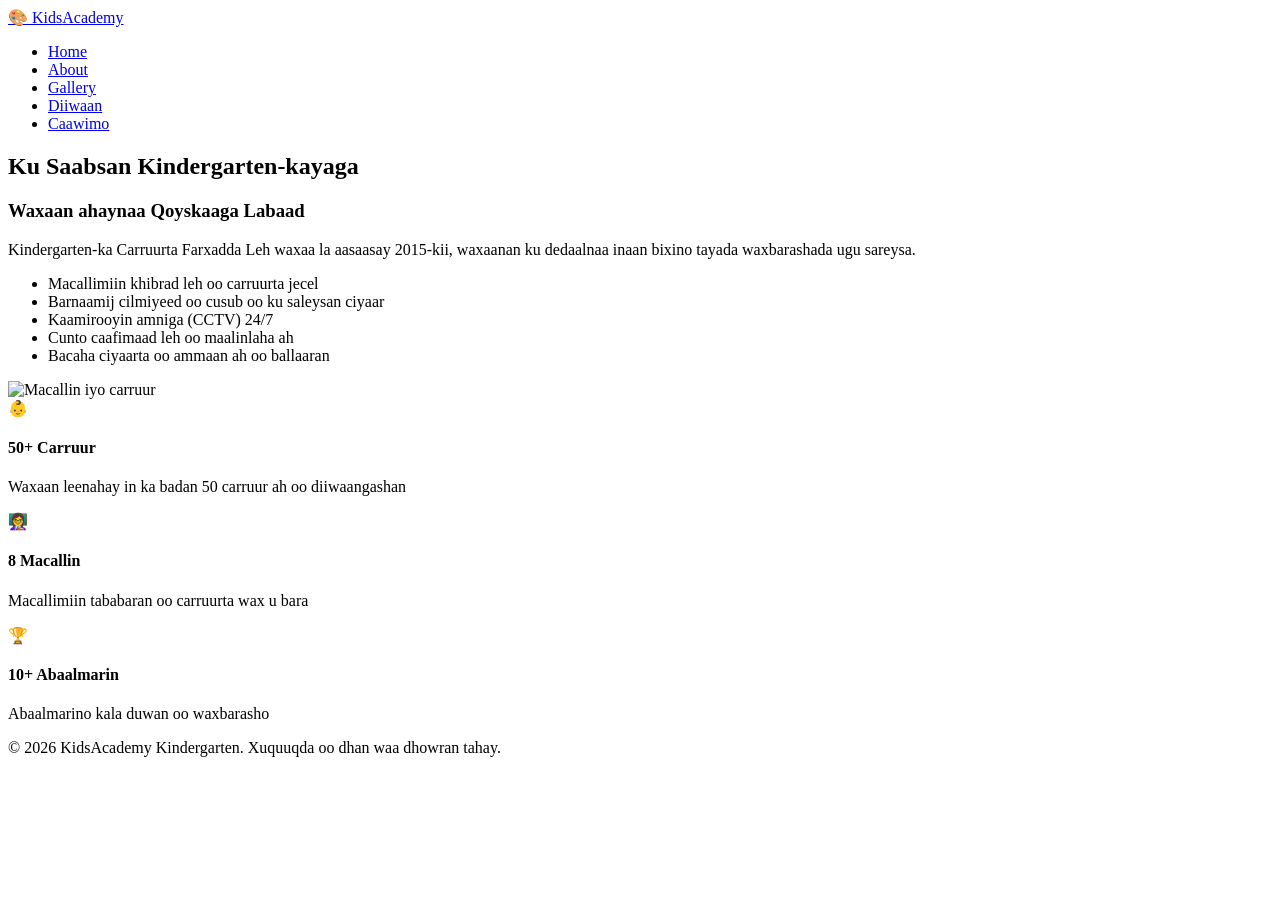
==== about.html @ 6f8584d0 "Add files via upload" ====
<!DOCTYPE html>
<html lang="so">
<head>
    <meta charset="UTF-8" />
    <meta name="viewport" content="width=device-width, initial-scale=1.0" />
    <title>About - Kindergarten-ka Carruurta</title>
    <link href="https://fonts.googleapis.com/css2?family=Nunito:wght@400;600;800;900&display=swap" rel="stylesheet" />
    <link rel="stylesheet" href="css/style.css" />
</head>
<body>

    <!-- ===== HEADER ===== -->
    <header>
        <div class="nav-container">
            <a href="index.html" class="logo">🎨 Kids<span>Academy</span></a>
            <ul class="nav-links">
                <li><a href="index.html">Home</a></li>
                <li><a href="about.html" class="active">About</a></li>
                <li><a href="gallery.html">Gallery</a></li>
                <li><a href="booking.html">Diiwaan</a></li>
                <li><a href="help.html" class="btn-register-nav">Caawimo</a></li>
            </ul>
        </div>
    </header>

    <!-- ===== ABOUT ===== -->
    <section>
        <h2 class="section-title">Ku Saabsan Kindergarten-kayaga</h2>
        <div class="about-grid">
            <div class="about-text">
                <h3>Waxaan ahaynaa Qoyskaaga Labaad</h3>
                <p>Kindergarten-ka Carruurta Farxadda Leh waxaa la aasaasay 2015-kii, waxaanan ku dedaalnaa inaan bixino tayada waxbarashada ugu sareysa.</p>
                <ul>
                    <li>Macallimiin khibrad leh oo carruurta jecel</li>
                    <li>Barnaamij cilmiyeed oo cusub oo ku saleysan ciyaar</li>
                    <li>Kaamirooyin amniga (CCTV) 24/7</li>
                    <li>Cunto caafimaad leh oo maalinlaha ah</li>
                    <li>Bacaha ciyaarta oo ammaan ah oo ballaaran</li>
                </ul>
            </div>
            <div class="about-image">
                <img src="https://images.unsplash.com/photo-1516627145497-ae6968895b74?auto=format&fit=crop&w=600&q=80" alt="Macallin iyo carruur" />
            </div>
        </div>
    </section>

    <!-- ===== STATS ===== -->
    <section>
        <div class="about-stats">
            <div class="stat-card">
                <span class="stat-icon">👶</span>
                <h4>50+ Carruur</h4>
                <p>Waxaan leenahay in ka badan 50 carruur ah oo diiwaangashan</p>
            </div>
            <div class="stat-card">
                <span class="stat-icon">👩‍🏫</span>
                <h4>8 Macallin</h4>
                <p>Macallimiin tababaran oo carruurta wax u bara</p>
            </div>
            <div class="stat-card">
                <span class="stat-icon">🏆</span>
                <h4>10+ Abaalmarin</h4>
                <p>Abaalmarino kala duwan oo waxbarasho</p>
            </div>
        </div>
    </section>

    <!-- ===== FOOTER ===== -->
    <footer>
        <p>© 2026 KidsAcademy Kindergarten. Xuquuqda oo dhan waa dhowran tahay.</p>
    </footer>

</body>
</html>
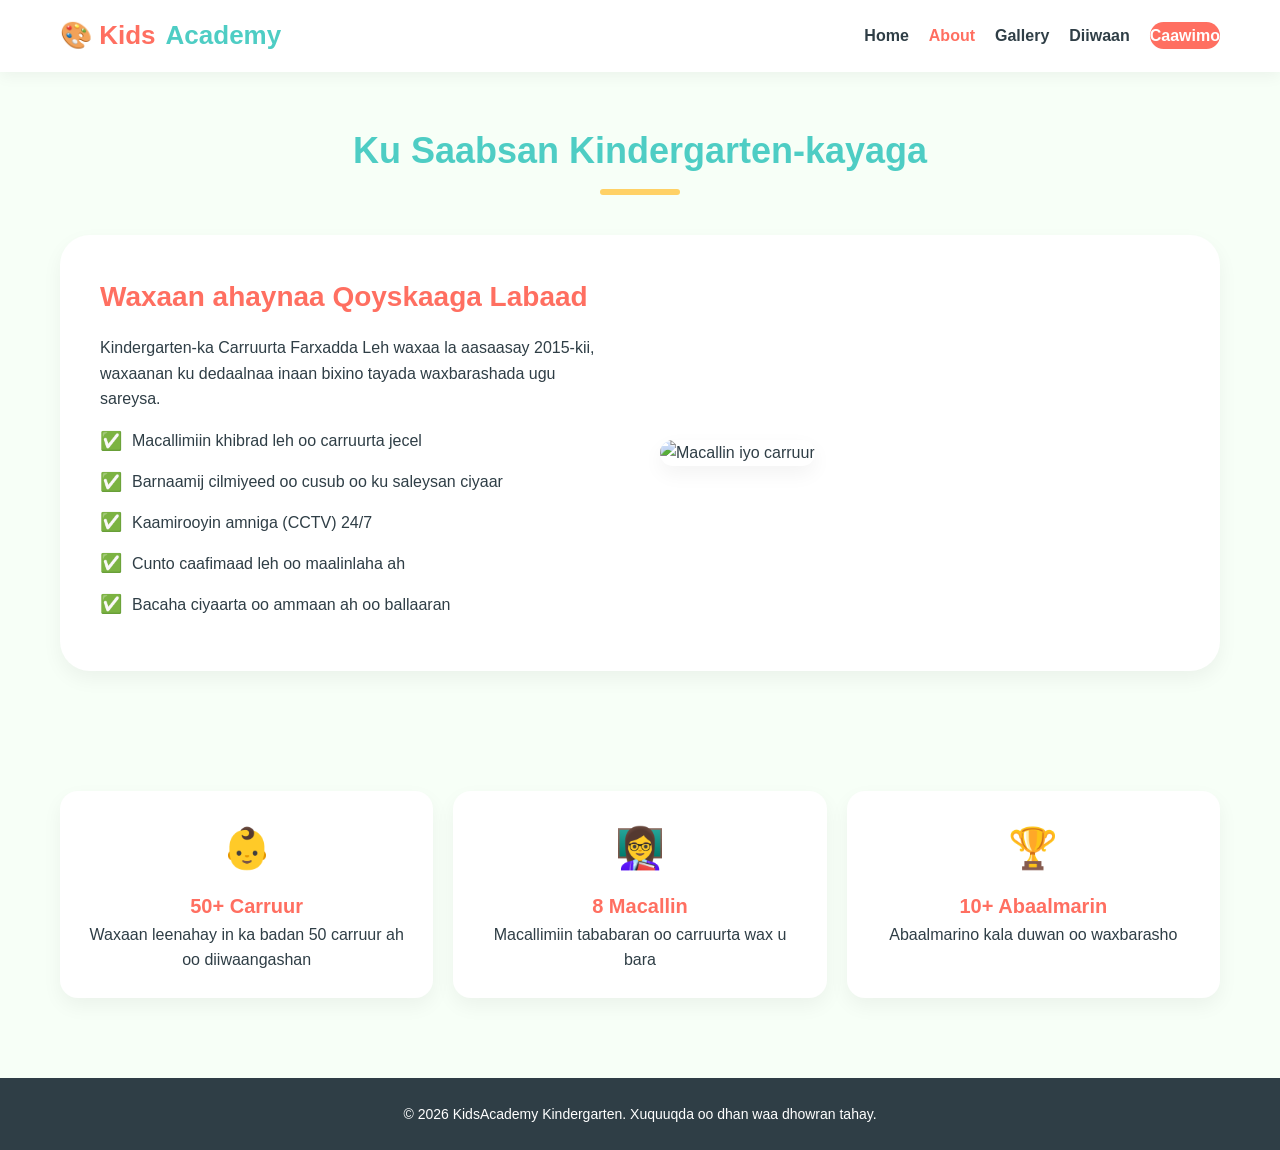
==== commit c311a754: "Update about.html" ====
--- a/about.html
+++ b/about.html
@@ -5,7 +5,7 @@
     <meta name="viewport" content="width=device-width, initial-scale=1.0" />
     <title>About - Kindergarten-ka Carruurta</title>
     <link href="https://fonts.googleapis.com/css2?family=Nunito:wght@400;600;800;900&display=swap" rel="stylesheet" />
-    <link rel="stylesheet" href="css/style.css" />
+    <link rel="stylesheet" href="style.css" />
 </head>
 <body>
 
@@ -71,4 +71,4 @@
     </footer>
 
 </body>
-</html>+</html>
--- a/style.css
+++ b/style.css
@@ -0,0 +1,611 @@
+/* ============================================================
+   CSS-KA GUUD - DHAMAAN PAGES-KA ISKU MID AH
+   ============================================================ */
+
+/* --- VARIABLES --- */
+:root {
+    --primary: #FF6F61;
+    --secondary: #4ECDC4;
+    --accent: #FFD166;
+    --dark: #2F3E46;
+    --light: #F7FFF7;
+    --white: #FFFFFF;
+    --shadow: 0 8px 20px rgba(0, 0, 0, 0.05);
+    --shadow-hover: 0 10px 30px rgba(0, 0, 0, 0.12);
+    --radius: 30px;
+    --radius-sm: 18px;
+}
+
+/* --- RESET & BASE --- */
+* {
+    margin: 0;
+    padding: 0;
+    box-sizing: border-box;
+    font-family: 'Nunito', sans-serif;
+}
+
+body {
+    background-color: var(--light);
+    color: var(--dark);
+    line-height: 1.6;
+}
+
+/* --- HEADER / NAV --- */
+header {
+    background-color: var(--white);
+    box-shadow: 0 4px 15px rgba(0, 0, 0, 0.05);
+    position: sticky;
+    top: 0;
+    z-index: 1000;
+}
+
+.nav-container {
+    max-width: 1200px;
+    margin: 0 auto;
+    display: flex;
+    justify-content: space-between;
+    align-items: center;
+    padding: 15px 20px;
+    flex-wrap: wrap;
+}
+
+.logo {
+    font-size: 26px;
+    font-weight: 900;
+    color: var(--primary);
+    text-decoration: none;
+    display: flex;
+    align-items: center;
+    gap: 10px;
+    cursor: pointer;
+}
+
+.logo span {
+    color: var(--secondary);
+}
+
+.nav-links {
+    display: flex;
+    list-style: none;
+    gap: 20px;
+    flex-wrap: wrap;
+}
+
+.nav-links a {
+    text-decoration: none;
+    color: var(--dark);
+    font-weight: 700;
+    font-size: 16px;
+    transition: color 0.3s;
+    cursor: pointer;
+    padding: 5px 0;
+}
+
+.nav-links a:hover,
+.nav-links a.active {
+    color: var(--primary);
+}
+
+.btn-register-nav {
+    background-color: var(--primary);
+    color: var(--white) !important;
+    padding: 8px 18px;
+    border-radius: 20px;
+    transition: transform 0.2s, background 0.3s;
+}
+
+.btn-register-nav:hover {
+    transform: scale(1.05);
+    color: var(--white) !important;
+    background-color: #e85a4f;
+}
+
+/* --- SECTION TITLES (guud) --- */
+.section-title {
+    text-align: center;
+    font-size: 36px;
+    font-weight: 800;
+    color: var(--secondary);
+    margin-bottom: 40px;
+    position: relative;
+}
+
+.section-title::after {
+    content: '';
+    display: block;
+    width: 80px;
+    height: 6px;
+    background-color: var(--accent);
+    margin: 10px auto 0 auto;
+    border-radius: 10px;
+}
+
+/* --- SECTION (guud) --- */
+section {
+    max-width: 1200px;
+    margin: 0 auto;
+    padding: 50px 20px;
+}
+
+/* --- FOOTER (guud) --- */
+footer {
+    background-color: var(--dark);
+    color: var(--white);
+    text-align: center;
+    padding: 25px 20px;
+    margin-top: 30px;
+}
+
+footer p {
+    font-size: 14px;
+}
+
+
+/* ============================================================
+   PAGE 1: HOME (index.html)
+   ============================================================ */
+
+.hero {
+    background: linear-gradient(135deg, #FFE5EC 0%, #E8F0FE 100%);
+    padding: 60px 20px;
+    text-align: center;
+    border-radius: var(--radius);
+}
+
+.hero h1 {
+    font-size: 48px;
+    font-weight: 900;
+    color: var(--primary);
+    margin-bottom: 20px;
+    text-shadow: 2px 2px 0px var(--accent);
+}
+
+.hero p {
+    font-size: 18px;
+    font-weight: 600;
+    margin-bottom: 30px;
+}
+
+.hero img {
+    width: 100%;
+    max-width: 650px;
+    border-radius: 20px;
+    box-shadow: var(--shadow-hover);
+}
+
+/* --- Home CTA --- */
+.home-cta {
+    text-align: center;
+    padding: 40px 20px;
+    background: var(--white);
+    border-radius: var(--radius);
+    box-shadow: var(--shadow);
+    margin-top: 30px;
+}
+
+.home-cta h3 {
+    color: var(--primary);
+    font-size: 24px;
+}
+
+.home-cta p {
+    font-size: 18px;
+    max-width: 600px;
+    margin: 10px auto;
+}
+
+.btn-hero {
+    background: var(--primary);
+    color: white;
+    padding: 12px 30px;
+    border-radius: 30px;
+    text-decoration: none;
+    font-weight: 800;
+    display: inline-block;
+    margin-top: 10px;
+    transition: transform 0.2s, background 0.3s;
+    cursor: pointer;
+}
+
+.btn-hero:hover {
+    transform: scale(1.05);
+    background: #e85a4f;
+}
+
+/* --- Features --- */
+.features-grid {
+    display: grid;
+    grid-template-columns: repeat(auto-fit, minmax(250px, 1fr));
+    gap: 30px;
+    margin-top: 20px;
+}
+
+.feature-card {
+    background: var(--white);
+    padding: 30px 20px;
+    border-radius: var(--radius);
+    text-align: center;
+    box-shadow: var(--shadow);
+    transition: transform 0.3s, box-shadow 0.3s;
+}
+
+.feature-card:hover {
+    transform: translateY(-8px);
+    box-shadow: var(--shadow-hover);
+}
+
+.feature-icon {
+    font-size: 48px;
+    display: block;
+    margin-bottom: 15px;
+}
+
+.feature-card h3 {
+    color: var(--primary);
+    font-size: 20px;
+    margin-bottom: 10px;
+}
+
+
+/* ============================================================
+   PAGE 2: ABOUT (about.html)
+   ============================================================ */
+
+.about-grid {
+    display: grid;
+    grid-template-columns: 1fr 1fr;
+    gap: 40px;
+    align-items: center;
+    background: var(--white);
+    padding: 40px;
+    border-radius: var(--radius);
+    box-shadow: var(--shadow);
+}
+
+.about-text h3 {
+    font-size: 28px;
+    color: var(--primary);
+    margin-bottom: 15px;
+}
+
+.about-text ul {
+    list-style: none;
+    margin-top: 15px;
+}
+
+.about-text ul li {
+    margin-bottom: 12px;
+    display: flex;
+    align-items: center;
+    gap: 10px;
+}
+
+.about-text ul li::before {
+    content: '✅';
+    font-size: 18px;
+}
+
+.about-image img {
+    width: 100%;
+    border-radius: 20px;
+    box-shadow: var(--shadow);
+}
+
+/* --- Stats --- */
+.about-stats {
+    display: grid;
+    grid-template-columns: repeat(auto-fit, minmax(200px, 1fr));
+    gap: 20px;
+    margin-top: 20px;
+}
+
+.stat-card {
+    background: var(--white);
+    padding: 25px;
+    border-radius: var(--radius-sm);
+    text-align: center;
+    box-shadow: var(--shadow);
+    transition: transform 0.3s;
+}
+
+.stat-card:hover {
+    transform: translateY(-5px);
+}
+
+.stat-icon {
+    font-size: 40px;
+    display: block;
+    margin-bottom: 10px;
+}
+
+.stat-card h4 {
+    color: var(--primary);
+    font-size: 20px;
+}
+
+
+/* ============================================================
+   PAGE 3: GALLERY (gallery.html)
+   ============================================================ */
+
+.gallery-grid {
+    display: grid;
+    grid-template-columns: repeat(auto-fit, minmax(250px, 1fr));
+    gap: 25px;
+}
+
+.gallery-grid img {
+    width: 100%;
+    height: 220px;
+    object-fit: cover;
+    border-radius: var(--radius-sm);
+    box-shadow: var(--shadow);
+    transition: transform 0.3s, box-shadow 0.3s;
+    cursor: pointer;
+}
+
+.gallery-grid img:hover {
+    transform: scale(1.03);
+    box-shadow: var(--shadow-hover);
+}
+
+
+/* ============================================================
+   PAGE 4: BOOKING (booking.html)
+   ============================================================ */
+
+.booking-container {
+    display: grid;
+    grid-template-columns: 1fr 1fr;
+    gap: 40px;
+}
+
+/* --- Register Box --- */
+.register-box {
+    background: linear-gradient(135deg, var(--secondary) 0%, #3FB1A8 100%);
+    border-radius: var(--radius);
+    padding: 40px 30px;
+    color: var(--white);
+    box-shadow: var(--shadow-hover);
+}
+
+.register-box h2 {
+    text-align: center;
+    font-size: 28px;
+    margin-bottom: 10px;
+}
+
+.register-box>p {
+    text-align: center;
+    margin-bottom: 25px;
+    font-weight: 600;
+}
+
+.form-group {
+    margin-bottom: 18px;
+}
+
+.form-group label {
+    display: block;
+    margin-bottom: 6px;
+    font-weight: 700;
+}
+
+.form-group input,
+.form-group select {
+    width: 100%;
+    padding: 12px 15px;
+    border-radius: 12px;
+    border: none;
+    outline: none;
+    font-size: 16px;
+    transition: box-shadow 0.3s;
+}
+
+.form-group input:focus,
+.form-group select:focus {
+    box-shadow: 0 0 0 3px var(--accent);
+}
+
+.btn-submit {
+    background-color: var(--accent);
+    color: var(--dark);
+    font-size: 18px;
+    font-weight: 800;
+    border: none;
+    width: 100%;
+    padding: 14px;
+    border-radius: 12px;
+    cursor: pointer;
+    transition: background 0.3s, transform 0.2s;
+}
+
+.btn-submit:hover {
+    background-color: #ffd980;
+    transform: scale(1.02);
+}
+
+/* --- Booking Info --- */
+.booking-info {
+    background: var(--white);
+    padding: 30px;
+    border-radius: var(--radius);
+    box-shadow: var(--shadow);
+}
+
+.booking-info h3 {
+    font-size: 24px;
+    color: var(--primary);
+    margin-bottom: 20px;
+}
+
+.info-item {
+    display: flex;
+    gap: 15px;
+    margin-bottom: 20px;
+    padding: 15px;
+    background: var(--light);
+    border-radius: var(--radius-sm);
+}
+
+.info-item span {
+    font-size: 28px;
+}
+
+.info-item strong {
+    display: block;
+    color: var(--primary);
+}
+
+
+/* ============================================================
+   PAGE 5: HELP (help.html)
+   ============================================================ */
+
+.help-container {
+    display: grid;
+    grid-template-columns: 1fr 1fr;
+    gap: 40px;
+}
+
+/* --- Contact --- */
+.help-contact {
+    background: var(--white);
+    padding: 30px;
+    border-radius: var(--radius);
+    box-shadow: var(--shadow);
+}
+
+.help-contact h3 {
+    font-size: 24px;
+    color: var(--primary);
+    margin-bottom: 20px;
+}
+
+.contact-item {
+    display: flex;
+    gap: 15px;
+    margin-bottom: 18px;
+    padding: 12px 15px;
+    background: var(--light);
+    border-radius: var(--radius-sm);
+}
+
+.contact-item span {
+    font-size: 24px;
+}
+
+.contact-item strong {
+    display: block;
+    color: var(--dark);
+}
+
+.contact-item p {
+    color: var(--dark);
+}
+
+/* --- FAQ --- */
+.help-faq {
+    background: var(--white);
+    padding: 30px;
+    border-radius: var(--radius);
+    box-shadow: var(--shadow);
+}
+
+.help-faq h3 {
+    font-size: 24px;
+    color: var(--primary);
+    margin-bottom: 20px;
+}
+
+.faq-item {
+    margin-bottom: 20px;
+    padding: 15px;
+    background: var(--light);
+    border-radius: var(--radius-sm);
+    border-left: 4px solid var(--accent);
+}
+
+.faq-item h4 {
+    color: var(--dark);
+    font-size: 16px;
+    margin-bottom: 5px;
+    cursor: pointer;
+}
+
+.faq-item p {
+    color: var(--dark);
+    font-size: 14px;
+}
+
+
+/* ============================================================
+   RESPONSIVE - DHAMAAN PAGES
+   ============================================================ */
+
+@media (max-width: 992px) {
+    .booking-container,
+    .help-container {
+        grid-template-columns: 1fr;
+    }
+}
+
+@media (max-width: 900px) {
+    .about-grid {
+        grid-template-columns: 1fr;
+        padding: 20px;
+    }
+}
+
+@media (max-width: 768px) {
+    .nav-links {
+        gap: 12px;
+        margin-top: 10px;
+    }
+    
+    .section-title {
+        font-size: 28px;
+    }
+    
+    .hero h1 {
+        font-size: 32px;
+    }
+    
+    .register-box {
+        padding: 30px 20px;
+    }
+}
+
+@media (max-width: 480px) {
+    .nav-container {
+        flex-direction: column;
+        align-items: center;
+    }
+    
+    .nav-links {
+        justify-content: center;
+    }
+    
+    .hero h1 {
+        font-size: 26px;
+    }
+    
+    .home-cta h3 {
+        font-size: 20px;
+    }
+    
+    .hero {
+        padding: 40px 15px;
+    }
+    
+    section {
+        padding: 30px 15px;
+    }
+    
+    .about-grid,
+    .help-contact,
+    .help-faq,
+    .booking-info {
+        padding: 20px 15px;
+    }
+}
